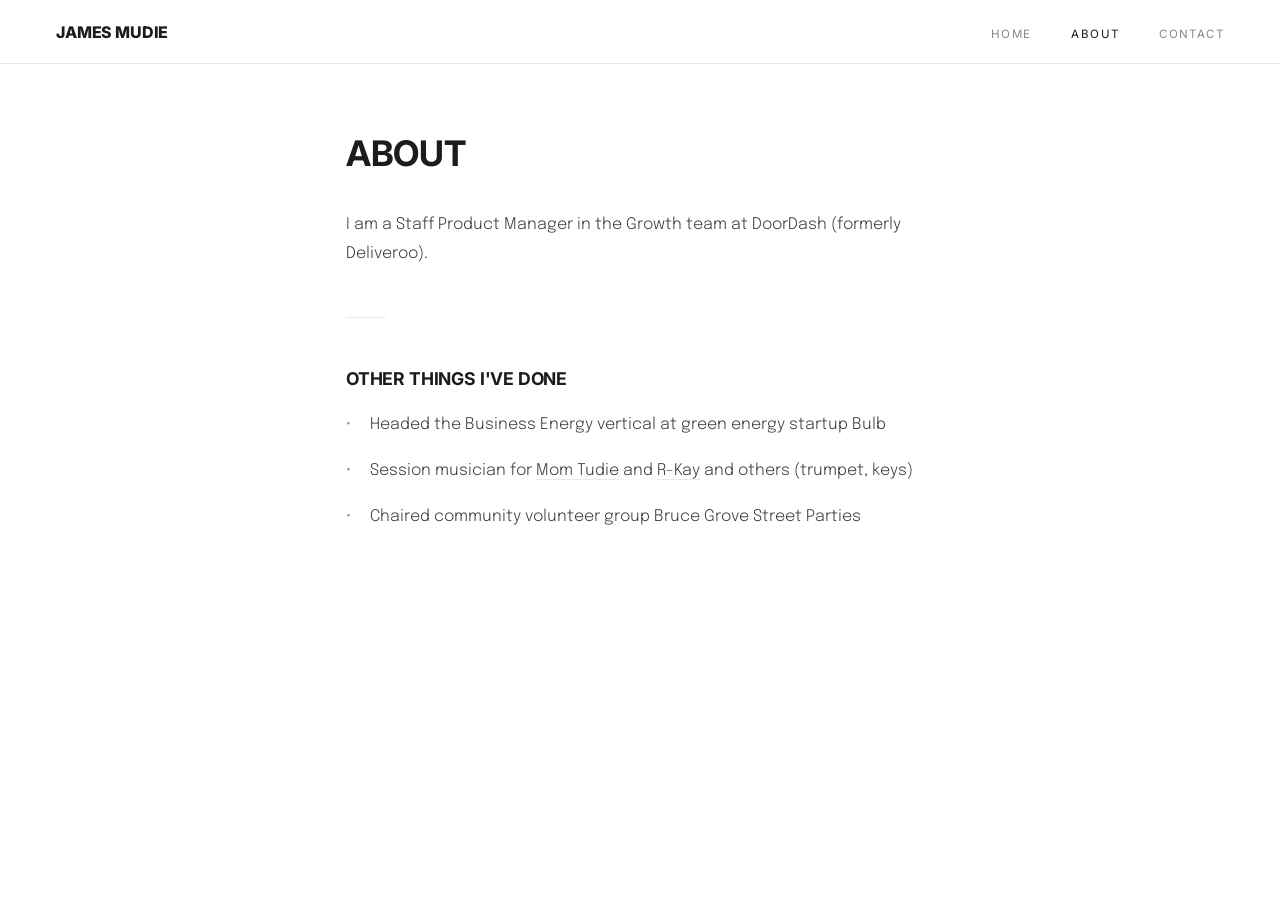
==== about.html @ 0459fb74 "Add files via upload" ====
<!DOCTYPE html>
<html lang="en">
<head>
  <meta charset="UTF-8">
  <meta http-equiv="X-UA-Compatible" content="IE=edge">
  <meta name="viewport" content="width=device-width, initial-scale=1.0">
  <title>About — James Mudie</title>
  <link rel="icon" type="image/svg+xml" href="favicon.svg">
  <link rel="stylesheet" href="main.css">
</head>
<body>

  <nav>
    <a href="index.html" class="nav-name">James Mudie</a>
    <ul>
      <li><a href="index.html">Home</a></li>
      <li><a href="about.html" class="active">About</a></li>
      <li><a href="contact.html">Contact</a></li>
    </ul>
  </nav>

  <main class="page">
    <h1 class="page-heading">About</h1>

    <p>I am a Staff Product Manager in the Growth team at DoorDash (formerly Deliveroo).</p>

    <div class="divider"></div>

    <h2 class="page-subheading">Other things I've done</h2>

    <ul>
      <li>Headed the Business Energy vertical at green energy startup Bulb</li>
      <li>Session musician for <a href="https://open.spotify.com/track/4jiOZVTzGdFfLHYvum3y5W?si=Q8HOHbAYTGOBb3GzHstrbw">Mom Tudie</a> and <a href="https://open.spotify.com/track/1EChtjfACfV2pJcDSGWBUG?si=J4UraLZ_RKis7OkYxJZphA">R-Kay</a> and others (trumpet, keys)</li>
      <li>Chaired community volunteer group Bruce Grove Street Parties</li>
    </ul>
  </main>

</body>
</html>
---- main.css ----
@import url('https://fonts.googleapis.com/css2?family=Inter:wght@300;400;500;700;800&family=Epilogue:wght@300;400&display=swap');

:root {
  --charcoal: #1c1c1c;
  --mid-gray: #888;
  --light-gray: #e8e8e8;
  --nav-height: 64px;
}

* {
  margin: 0;
  padding: 0;
  box-sizing: border-box;
}

body {
  font-family: 'Inter', sans-serif;
  background: #fff;
  color: var(--charcoal);
  -webkit-font-smoothing: antialiased;
}

/* NAV */
nav {
  position: fixed;
  top: 0;
  left: 0;
  right: 0;
  height: var(--nav-height);
  display: flex;
  align-items: center;
  justify-content: space-between;
  padding: 0 56px;
  background: #fff;
  border-bottom: 1px solid var(--light-gray);
  z-index: 100;
}

.nav-name {
  font-family: 'Inter', sans-serif;
  font-size: 1rem;
  font-weight: 800;
  text-transform: uppercase;
  letter-spacing: -0.01em;
  color: var(--charcoal);
  text-decoration: none;
}

nav ul {
  list-style: none;
  display: flex;
  gap: 40px;
}

nav ul li a {
  font-size: 0.72rem;
  font-weight: 400;
  letter-spacing: 0.12em;
  text-transform: uppercase;
  color: var(--mid-gray);
  text-decoration: none;
  transition: color 0.2s;
}

nav ul li a:hover,
nav ul li a.active {
  color: var(--charcoal);
}

/* HOME */
.home {
  min-height: 100vh;
  display: flex;
  align-items: center;
  justify-content: center;
  padding-top: var(--nav-height);
}

.home-inner {
  display: flex;
  flex-direction: row;
  align-items: center;
  justify-content: space-between;
  gap: 64px;
  padding: 64px 56px;
  width: 100%;
  max-width: 1000px;
}

.home-photo {
  width: 320px;
  height: 420px;
  object-fit: cover;
  object-position: 58% 22%;
  display: block;
  flex-shrink: 0;
}

.home-text {
  text-align: left;
}

.home-name {
  font-family: 'Inter', sans-serif;
  font-size: 3rem;
  font-weight: 800;
  letter-spacing: -0.01em;
  line-height: 1;
  text-transform: uppercase;
  margin-bottom: 12px;
}

.home-title {
  font-size: 0.75rem;
  font-weight: 400;
  letter-spacing: 0.18em;
  text-transform: uppercase;
  color: var(--mid-gray);
}

@media (max-width: 600px) {
  .home-inner {
    flex-direction: column;
    align-items: flex-start;
    gap: 24px;
    padding: 40px 24px;
  }

  .home-photo {
    order: -1;
    width: 100%;
    height: 300px;
    object-fit: cover;
    object-position: 58% 22%;
    position: static;
  }

  .home-text {
    text-align: left;
  }
}

/* CONTENT PAGES */
.page {
  padding: calc(var(--nav-height) + 72px) 56px 96px;
  max-width: 700px;
  margin: 0 auto;
}

.page-heading {
  font-family: 'Inter', sans-serif;
  font-size: 2.2rem;
  font-weight: 700;
  text-transform: uppercase;
  letter-spacing: -0.01em;
  line-height: 1;
  margin-bottom: 40px;
}

.page-subheading {
  font-family: 'Inter', sans-serif;
  font-size: 1.1rem;
  font-weight: 700;
  text-transform: uppercase;
  letter-spacing: -0.01em;
  line-height: 1;
  margin-top: 52px;
  margin-bottom: 24px;
}

.page p {
  font-family: 'Epilogue', sans-serif;
  font-size: 1rem;
  font-weight: 300;
  line-height: 1.8;
  color: #3a3a3a;
}

.page ul {
  list-style: none;
  display: flex;
  flex-direction: column;
  gap: 18px;
}

.page ul li {
  font-family: 'Epilogue', sans-serif;
  font-size: 1rem;
  font-weight: 300;
  line-height: 1.75;
  color: #3a3a3a;
  padding-left: 24px;
  position: relative;
}

.page ul li::before {
  content: '•';
  position: absolute;
  left: 0;
  color: var(--mid-gray);
}

.page a {
  color: inherit;
  text-decoration: none;
  border-bottom: 1px solid var(--light-gray);
  transition: border-color 0.2s;
}

.page a:hover {
  border-bottom-color: var(--charcoal);
}

.divider {
  width: 40px;
  height: 1px;
  background: var(--light-gray);
  margin: 48px 0;
}

/* CONTACT BUTTON */
.btn {
  display: inline-block;
  margin-top: 40px;
  padding: 14px 40px;
  border: 1px solid var(--charcoal);
  font-family: 'Inter', sans-serif;
  font-size: 0.72rem;
  font-weight: 500;
  letter-spacing: 0.12em;
  text-transform: uppercase;
  color: var(--charcoal);
  text-decoration: none;
  border-bottom: 1px solid var(--charcoal);
  transition: background 0.25s, color 0.25s;
}

.btn:hover {
  background: var(--charcoal);
  color: #fff;
  border-bottom-color: var(--charcoal);
}

/* RESPONSIVE */
@media (max-width: 600px) {
  nav { padding: 0 24px; }
  nav ul { gap: 24px; }
  .home-name { font-size: 1.5rem; white-space: nowrap; }
  .page { padding: calc(var(--nav-height) + 48px) 24px 64px; }
}
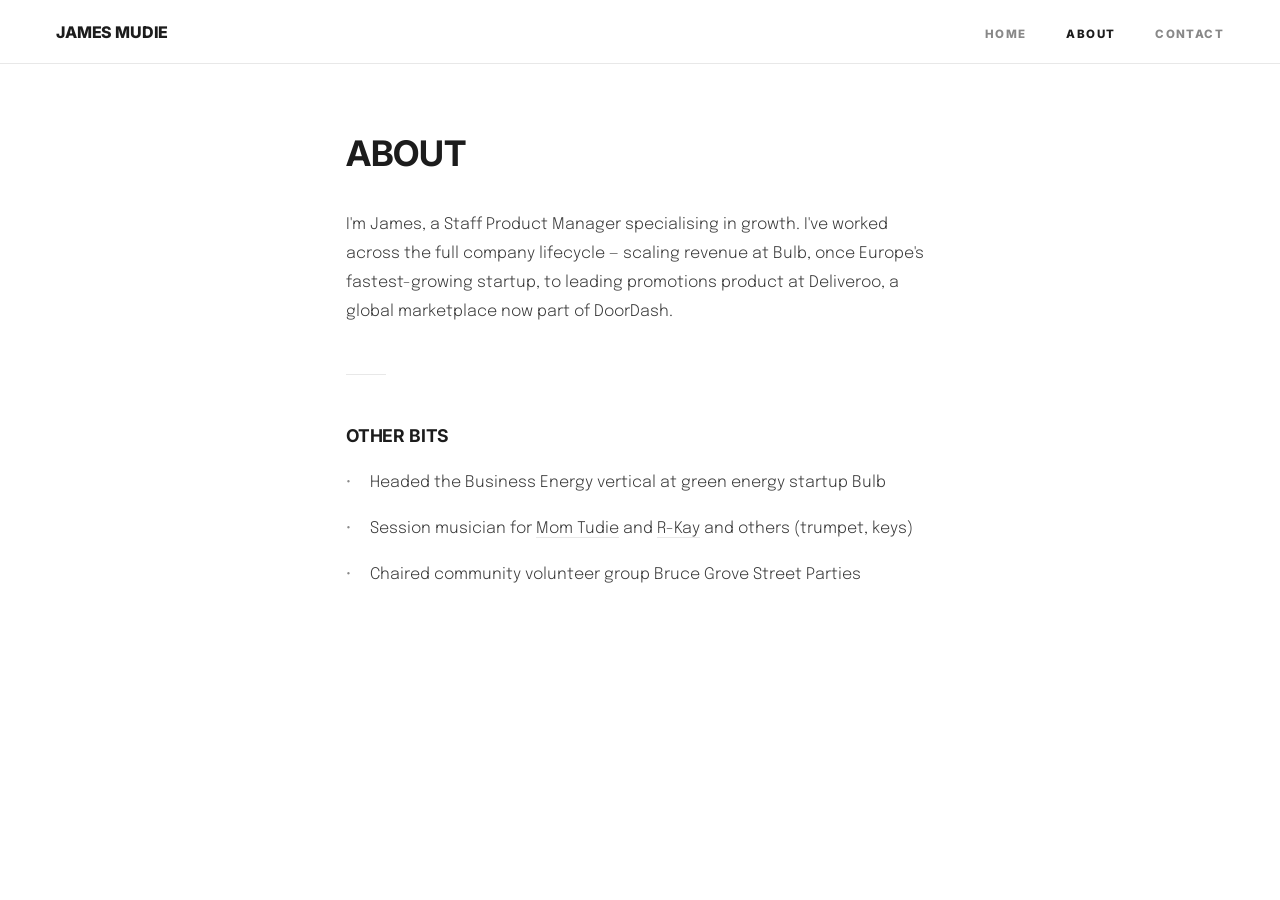
==== commit 7c74c360: "Add files via upload" ====
--- a/about.html
+++ b/about.html
@@ -6,7 +6,7 @@
   <meta name="viewport" content="width=device-width, initial-scale=1.0">
   <title>About — James Mudie</title>
   <link rel="icon" type="image/svg+xml" href="favicon.svg">
-  <link rel="stylesheet" href="main.css">
+  <link rel="stylesheet" href="main.css?v=3">
 </head>
 <body>
 
@@ -22,11 +22,11 @@
   <main class="page">
     <h1 class="page-heading">About</h1>
 
-    <p>I am a Staff Product Manager in the Growth team at DoorDash (formerly Deliveroo).</p>
+    <p>I'm James, a Staff Product Manager specialising in growth. I've worked across the full company lifecycle — scaling revenue at Bulb, once Europe's fastest-growing startup, to leading promotions product at Deliveroo, a global marketplace now part of DoorDash.</p>
 
     <div class="divider"></div>
 
-    <h2 class="page-subheading">Other things I've done</h2>
+    <h2 class="page-subheading">Other bits</h2>
 
     <ul>
       <li>Headed the Business Energy vertical at green energy startup Bulb</li>
--- a/main.css
+++ b/main.css
@@ -54,7 +54,7 @@
 
 nav ul li a {
   font-size: 0.72rem;
-  font-weight: 400;
+  font-weight: 800;
   letter-spacing: 0.12em;
   text-transform: uppercase;
   color: var(--mid-gray);
@@ -82,7 +82,7 @@
   align-items: center;
   justify-content: space-between;
   gap: 64px;
-  padding: 64px 56px;
+  padding: 96px 56px;
   width: 100%;
   max-width: 1000px;
 }
@@ -116,6 +116,17 @@
   letter-spacing: 0.18em;
   text-transform: uppercase;
   color: var(--mid-gray);
+  margin-bottom: 24px;
+}
+
+.home-bio {
+  font-family: 'Epilogue', sans-serif;
+  font-size: 0.95rem;
+  font-weight: 300;
+  line-height: 1.8;
+  color: #3a3a3a;
+  max-width: 380px;
+  margin-top: 52px;
 }
 
 @media (max-width: 600px) {
@@ -200,14 +211,14 @@
   color: var(--mid-gray);
 }
 
-.page a {
+.page a:not(.btn) {
   color: inherit;
   text-decoration: none;
   border-bottom: 1px solid var(--light-gray);
   transition: border-color 0.2s;
 }
 
-.page a:hover {
+.page a:not(.btn):hover {
   border-bottom-color: var(--charcoal);
 }
 
@@ -229,16 +240,15 @@
   font-weight: 500;
   letter-spacing: 0.12em;
   text-transform: uppercase;
-  color: var(--charcoal);
-  text-decoration: none;
-  border-bottom: 1px solid var(--charcoal);
+  color: #fff;
+  background: var(--charcoal);
+  text-decoration: none;
   transition: background 0.25s, color 0.25s;
 }
 
 .btn:hover {
-  background: var(--charcoal);
-  color: #fff;
-  border-bottom-color: var(--charcoal);
+  background: #fff;
+  color: var(--charcoal);
 }
 
 /* RESPONSIVE */
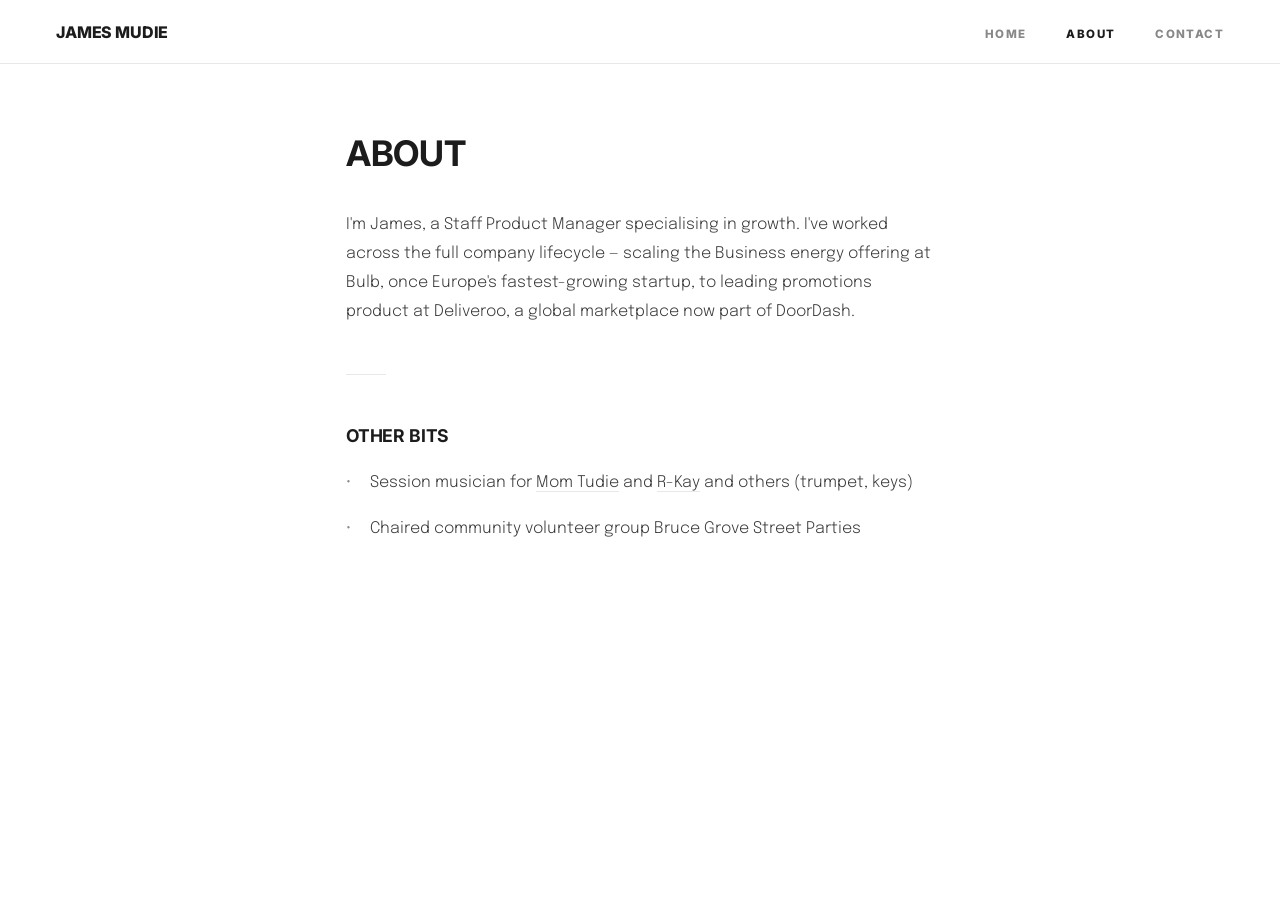
==== commit 40059502: "Add files via upload" ====
--- a/about.html
+++ b/about.html
@@ -22,15 +22,14 @@
   <main class="page">
     <h1 class="page-heading">About</h1>
 
-    <p>I'm James, a Staff Product Manager specialising in growth. I've worked across the full company lifecycle — scaling revenue at Bulb, once Europe's fastest-growing startup, to leading promotions product at Deliveroo, a global marketplace now part of DoorDash.</p>
+    <p>I'm James, a Staff Product Manager specialising in growth. I've worked across the full company lifecycle — scaling the Business energy offering at Bulb, once Europe's fastest-growing startup, to leading promotions product at Deliveroo, a global marketplace now part of DoorDash.</p>
 
     <div class="divider"></div>
 
     <h2 class="page-subheading">Other bits</h2>
 
     <ul>
-      <li>Headed the Business Energy vertical at green energy startup Bulb</li>
-      <li>Session musician for <a href="https://open.spotify.com/track/4jiOZVTzGdFfLHYvum3y5W?si=Q8HOHbAYTGOBb3GzHstrbw">Mom Tudie</a> and <a href="https://open.spotify.com/track/1EChtjfACfV2pJcDSGWBUG?si=J4UraLZ_RKis7OkYxJZphA">R-Kay</a> and others (trumpet, keys)</li>
+<li>Session musician for <a href="https://open.spotify.com/track/4jiOZVTzGdFfLHYvum3y5W?si=Q8HOHbAYTGOBb3GzHstrbw">Mom Tudie</a> and <a href="https://open.spotify.com/track/1EChtjfACfV2pJcDSGWBUG?si=J4UraLZ_RKis7OkYxJZphA">R-Kay</a> and others (trumpet, keys)</li>
       <li>Chaired community volunteer group Bruce Grove Street Parties</li>
     </ul>
   </main>
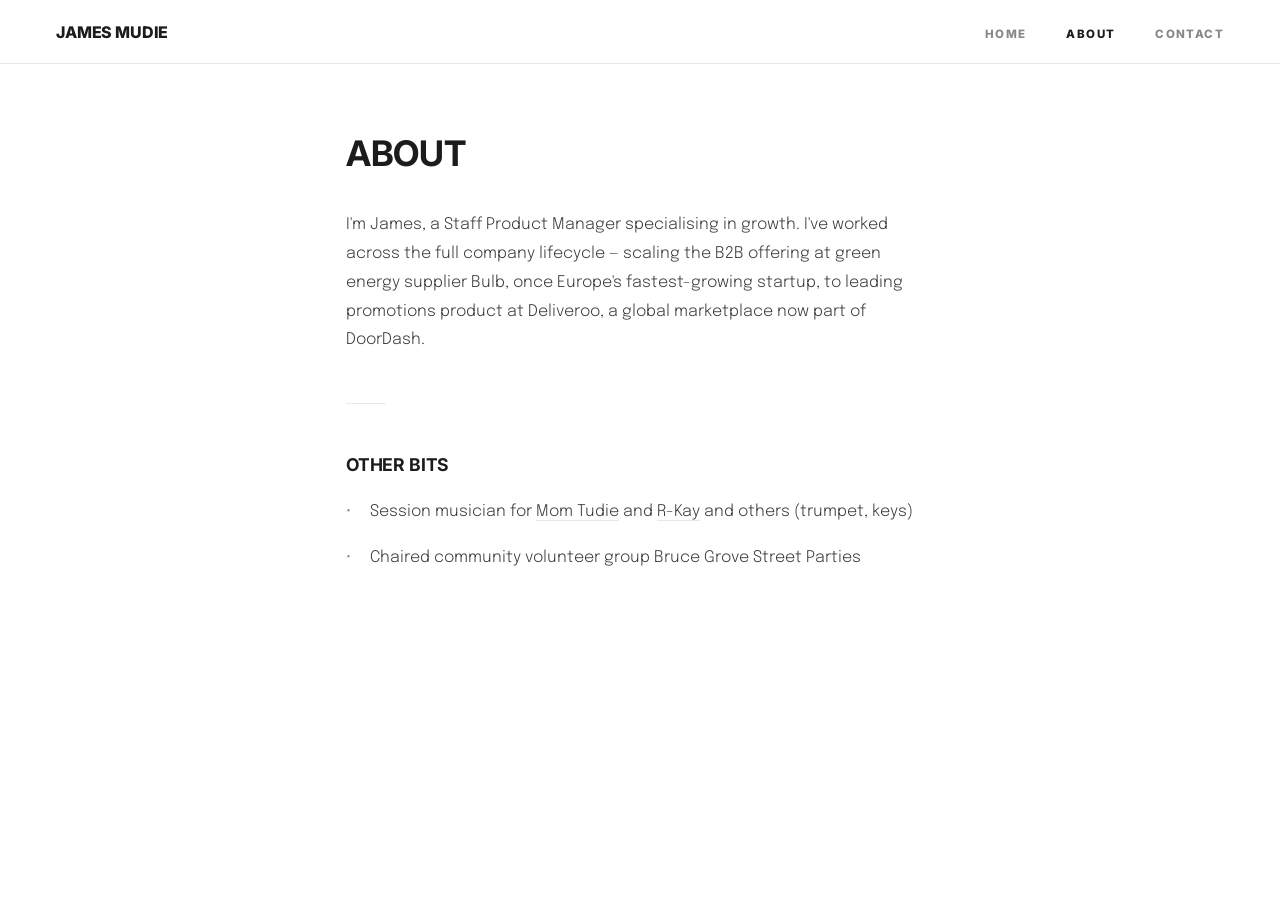
==== commit 1bd25920: "Add files via upload" ====
--- a/about.html
+++ b/about.html
@@ -22,7 +22,7 @@
   <main class="page">
     <h1 class="page-heading">About</h1>
 
-    <p>I'm James, a Staff Product Manager specialising in growth. I've worked across the full company lifecycle — scaling the Business energy offering at Bulb, once Europe's fastest-growing startup, to leading promotions product at Deliveroo, a global marketplace now part of DoorDash.</p>
+    <p>I'm James, a Staff Product Manager specialising in growth. I've worked across the full company lifecycle — scaling the B2B offering at green energy supplier Bulb, once Europe's fastest-growing startup, to leading promotions product at Deliveroo, a global marketplace now part of DoorDash.</p>
 
     <div class="divider"></div>
 
